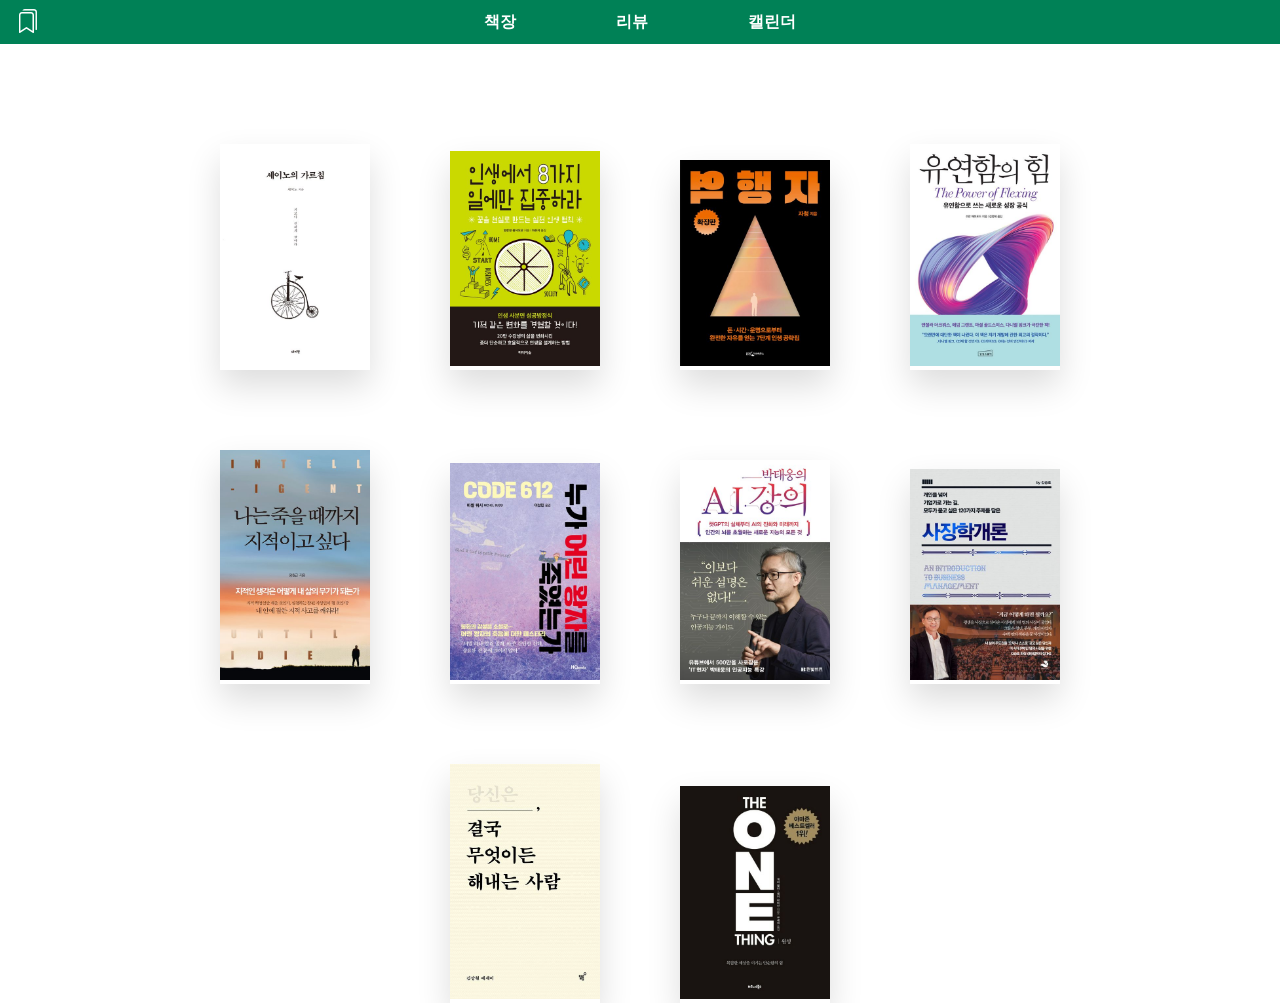
==== 20230620_bookreviewcalender/index.html @ cb608004 "이미지 넣기" ====
<!DOCTYPE html>
<html lang="en">
<head>
    <meta charset="UTF-8">
    <meta http-equiv="X-UA-Compatible" content="IE=edge">
    <meta name="viewport" content="width=device-width, initial-scale=1.0">
    <title>book review calendar</title>
    <link rel="stylesheet" href="https://cdn.jsdelivr.net/npm/bootstrap-icons@1.10.5/font/bootstrap-icons.css">
    <link rel="stylesheet" href="css/reset.css">
    <link rel="stylesheet" href="css/nav.css">
    <link rel="stylesheet" href="css/bookshelf.css">
</head>
<body>
    <header>
        <!--시험에 나옴-->
        <nav class="nav container">
            <a href="" class="nav-logo">
                <i class="bi bi-bookmarks"></i>
            </a>

            <ul class="nav-list">
                <li class="nav-item"><a href="" class="nav-link">책장</a></li>
                <li class="nav-item"><a href="" class="nav-link">리뷰</a></li>
                <li class="nav-item"><a href="" class="nav-link">캘린더</a></li>
            </ul>

            <div class="nav-toggle" id="nav_toggle">
                <i class="bi bi-list"></i>
            </div>



        </nav>
    </header>

    <main class="bookshelf">
       <div class="row-container">
            <div class="book-item">
                <img src="" alt="">
            </div>
            
            <div class="book-item">
                <img src="" alt="">
            </div>
       </div>

       <div class="row-container">
            <div class="book-item">
                <img src="" alt="">
            </div>
            
            <div class="book-item">
                <img src="" alt="">
            </div>
       </div>

       <div class="row-container">
            <div class="book-item">
                <img src="" alt="">
            </div>
            
            <div class="book-item">
                <img src="" alt="">
            </div>
       </div>

       <div class="row-container">
            <div class="book-item">
                <img src="" alt="">
            </div>
            
            <div class="book-item">
                <img src="" alt="">
            </div>
       </div>

       <div class="row-container">
            <div class="book-item">
                <img src="" alt="">
            </div>
            
            <div class="book-item">
                <img src="" alt="">
            </div>
       </div>
    </main>

    <script src="js/data.js"></script>
    <script src="js/nav.js"></script>
    <script src="js/boookshelf.js"></script>
</body>
</html>
---- 20230620_bookreviewcalender/css/nav.css ----
/* Variables CSS */

:root {

    /* color */
    --fist-color: #008156;
    --second-color: #efb11c;
    --body-color: #fff;

    /* font */
    --body-font:'Hahmlet', serif;
    --h1-font-size: 2rem;
    --h2-font-size: 1.5rem;
    --h3-font-size: 1.25rem;
    --normal-font-size: 1rem;
    --small-font-size: 0.8rem;
    --smaller-font-size: 0.6rem;
    --font-thin: 200;
    --font-regular: 400;
    --font-bold: 700;
}

@import url('https://fonts.googleapis.com/css2?family=Hahmlet:wght@200;400;700&display=swap');

body {
    font-family: var(--body-font);
    font-size: var(--normal-font-size);
    color: #000;
}

header {
    background-color: var(--fist-color);
    position: fixed;                 /* 스크롤 해도 항상 위치 고정함 */
    top: 0;
    right: 0;
    left: 0;

}

nav {
    height: 44px;
}

.nav.container {
    display: flex;                  /* 기본값 : 수평정렬 */
    justify-content: space-between;
    align-items: center;            /* 교차축 가운데 맞춤 */
    padding: 0 16px;
    color: #fff;
}

.nav.container a {
    color: #fff;
}

.nav-logo {
    font-size: var(--h2-font-size);
}

.nav-list {
    display: flex;
    column-gap: 100px; /* 간격 */
    font-weight: var(--font-bold);
}

.nav-toggle {
    font-size: var(--h2-font-size);
}

.nav-toggle {
    font-size: var(--h2-font-size);
    visibility: hidden;
}

/*태블릿*/
@media screen and (max-width: 720px) {
    
}

/*휴대폰*/
@media screen and (max-width: 540px) {
    /* .nav-logo 가운데 */
    .nav-logo {
        margin: 0 auto;
    }
    /* .nav-toggle 보이게 */
    .nav-toggle {
        visibility: visible;
        position: absolute; /* .nav-logo 가운데 정확히 위치 */
        right: 16px;        /* 오른쪽 여백 16px 위치로 */
    }

    /* .nav-list navbar 아래로 */
    .nav-list {
        position: absolute;                             /* 화면에 절댓값 */
        top: 44px;                                      /* navbar 아래로 */
        right: 0;                                       /* 너비를 양 옆으로 늘리기 */
        left: 0;                                        /* 너비를 양 옆으로 늘리기 */
        flex-direction: column;                         /* 수직 배열 */
        /* align-items: center;                            교차축 가운데 */
        text-align: center;                             /* 글자 가윤데 */
        background-color: rgba(239, 177, 28, 0.4);
        backdrop-filter: blur(8px);                     /* blur 효과 */
        height: 0;
        overflow: hidden;
        transition: 0.2s;
    }

    .nav-item {
        padding: 1em 0;
        border-bottom: 2px solid #fff;
    }

    .nav-link {
        display: block;
    }

    /* .show-menu하면, .nav-list 보이게 */
    .show-menu { 
        height: 156px;
    }
    
    /* .show-menu하면, .nav-toggle 버튼 x로 */
    
}
---- 20230620_bookreviewcalender/css/bookshelf.css ----
.bookshelf {
    margin-top: calc(44px + 100px);
    display: flex;
    gap: 80px; /* row-gap: 20px; column-gap: 20px; */
    flex-wrap: wrap; /* 자동으로 줄 바꿈 */
    justify-content: center;
}

.row-container {
    display: flex;
    column-gap: 80px;
    align-items: flex-end;
}

.book-item {
    box-shadow: 0 16px 32px #ddd;
}

.book-item > img {
    width: 150px;
}
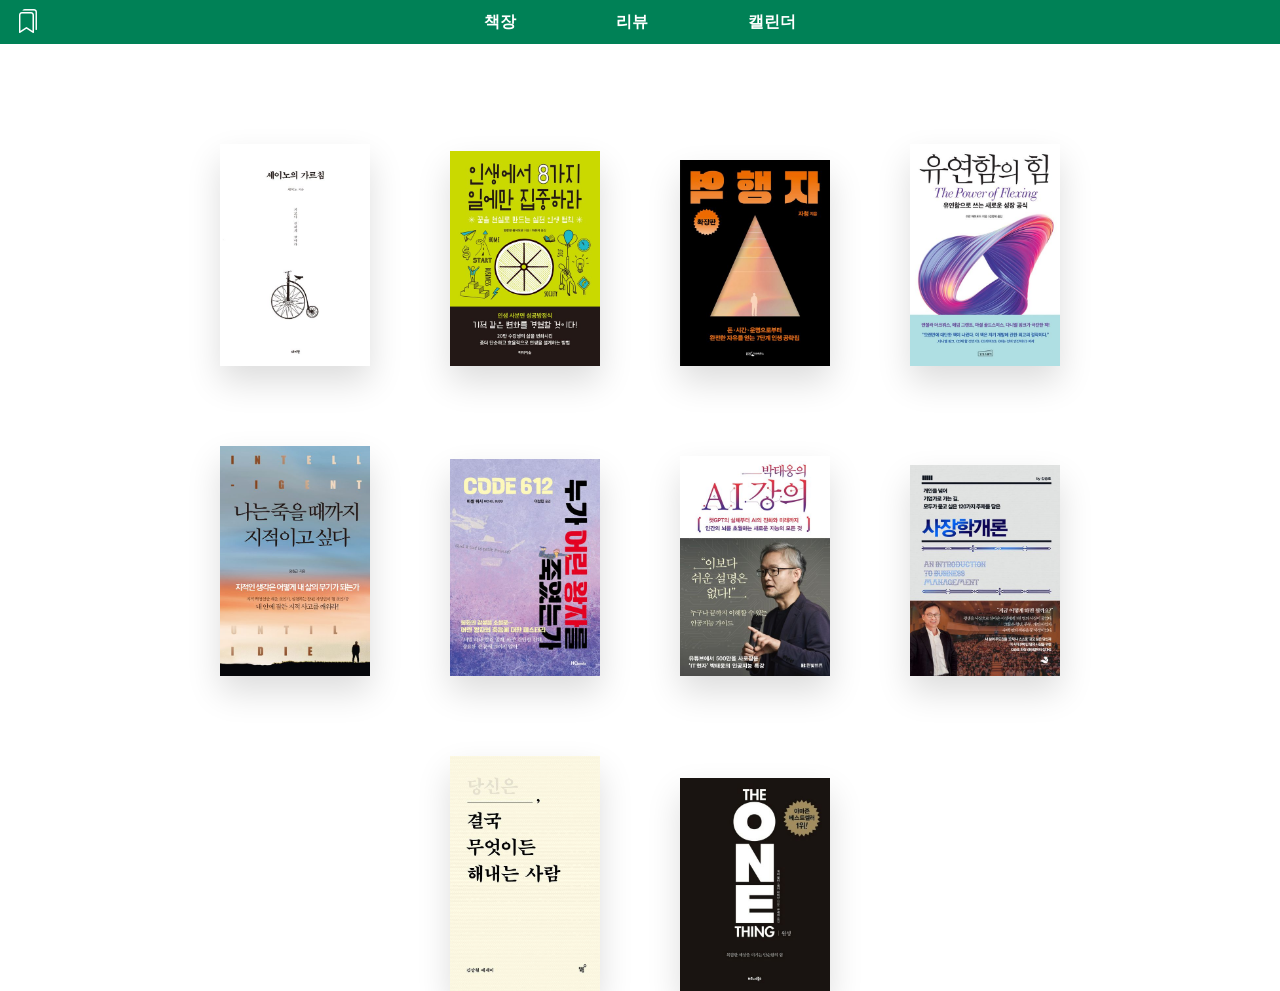
==== commit 381c8b66: "review html css js" ====
--- a/20230620_bookreviewcalender/index.html
+++ b/20230620_bookreviewcalender/index.html
@@ -36,51 +36,71 @@
     <main class="bookshelf">
        <div class="row-container">
             <div class="book-item">
-                <img src="" alt="">
+                <a href="review.html?book=1"> 
+                    <img src="" alt=""> 
+                </a>
             </div>
             
             <div class="book-item">
-                <img src="" alt="">
+                <a href="review.html?book=2"> 
+                    <img src="" alt=""> 
+                </a>
             </div>
        </div>
 
        <div class="row-container">
             <div class="book-item">
-                <img src="" alt="">
+                <a href="review.html?book=3"> 
+                    <img src="" alt=""> 
+                </a>
             </div>
             
             <div class="book-item">
-                <img src="" alt="">
+                <a href="review.html?book=4"> 
+                    <img src="" alt=""> 
+                </a>
             </div>
        </div>
 
        <div class="row-container">
             <div class="book-item">
-                <img src="" alt="">
+                <a href="review.html?book=5"> 
+                    <img src="" alt=""> 
+                </a>
             </div>
             
             <div class="book-item">
-                <img src="" alt="">
+                <a href="review.html?book=6"> 
+                    <img src="" alt=""> 
+                </a>
             </div>
        </div>
 
        <div class="row-container">
             <div class="book-item">
-                <img src="" alt="">
+                <a href="review.html?book=7"> 
+                    <img src="" alt=""> 
+                </a>
             </div>
             
             <div class="book-item">
-                <img src="" alt="">
+                <a href="review.html?book=8"> 
+                    <img src="" alt=""> 
+                </a>
             </div>
        </div>
 
        <div class="row-container">
             <div class="book-item">
-                <img src="" alt="">
+                <a href="review.html?book=9"> 
+                    <img src="" alt=""> 
+                </a>
             </div>
             
             <div class="book-item">
-                <img src="" alt="">
+                <a href="review.html?book=10"> 
+                    <img src="" alt=""> 
+                </a>
             </div>
        </div>
     </main>
--- a/20230620_bookreviewcalender/css/nav.css
+++ b/20230620_bookreviewcalender/css/nav.css
@@ -34,6 +34,7 @@
     top: 0;
     right: 0;
     left: 0;
+    z-index: 100;                   /* 책 올릴 때 header 위로 올라가는 문제 해결 */
 
 }
 
--- a/20230620_bookreviewcalender/css/bookshelf.css
+++ b/20230620_bookreviewcalender/css/bookshelf.css
@@ -4,6 +4,9 @@
     gap: 80px; /* row-gap: 20px; column-gap: 20px; */
     flex-wrap: wrap; /* 자동으로 줄 바꿈 */
     justify-content: center;
+    max-width: calc(150px * 4 + 80px * 3);
+    margin-left: auto;
+    margin-right: auto;
 }
 
 .row-container {
@@ -14,8 +17,15 @@
 
 .book-item {
     box-shadow: 0 16px 32px #ddd;
+    transition: all 0.1s; /* hover일 때만 아니라 마우스 벗어나는 경우도 자연스럽게 내려오기 */
 }
 
-.book-item > img {
+.book-item:hover {
+    box-shadow: 0 32px 64px #bcbcbc; /* 그림자 더 밑으로, 더 흐리고, 더 밝게 */
+    transform: translateY(-8px); /* 위로 8px 이동하자 */
+}
+
+.book-item img {
     width: 150px;
+    display: block; /* 이미지 밑에 살짝 생기는 여백 문제 해결 */
 }
